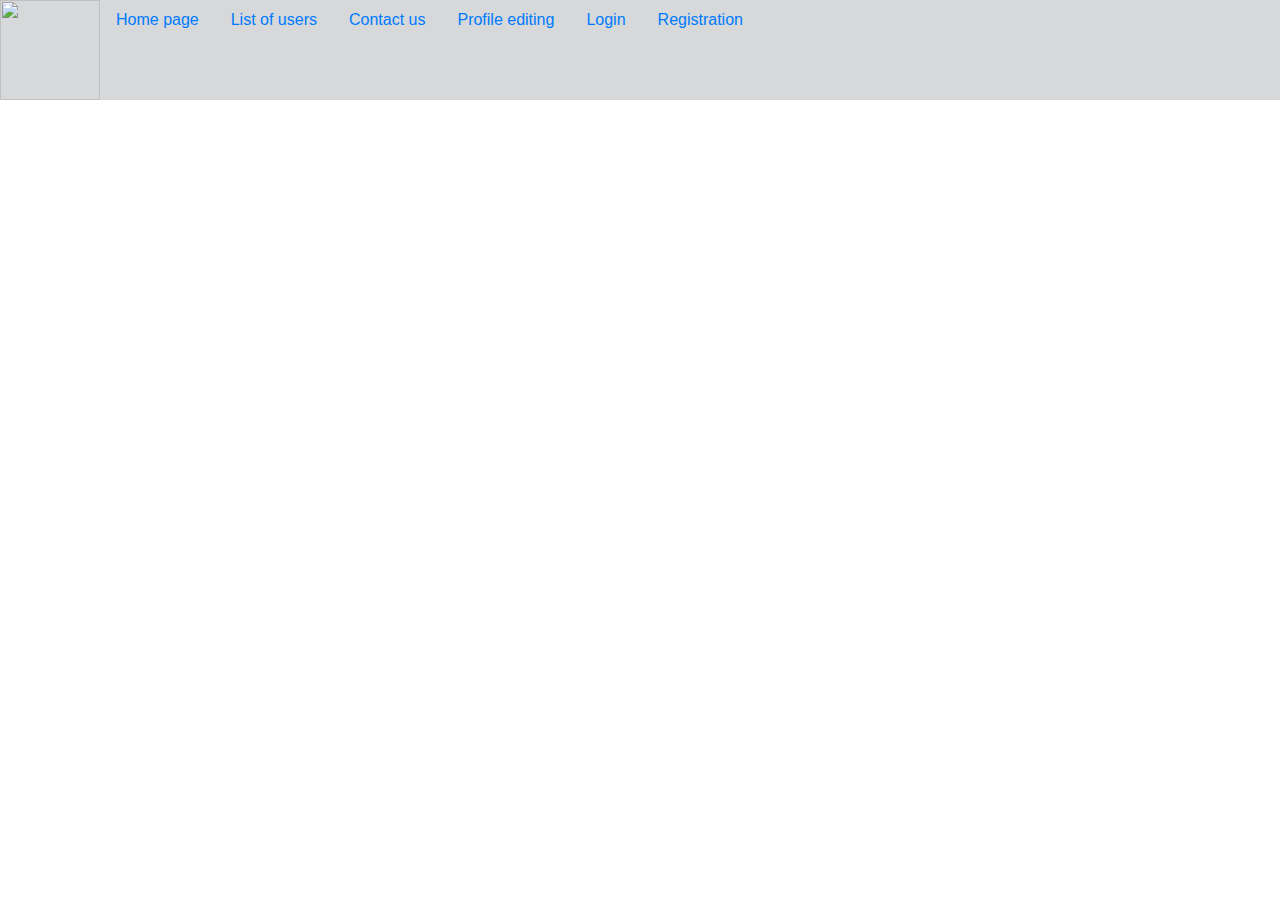
==== taskLibrary/index.html @ e166e696 "dynamic prototypes for the project Library" ====
<!DOCTYPE html>
<html lang="en">
<head>
    <meta charset="UTF-8">
    <meta name="viewport" content="width=device-width, initial-scale=1, shrink-to-fit=no">
    <link rel="stylesheet" href="css/bootstrap.min.css">
    <link rel="stylesheet" href="css/main.css">
    
    <title>Home page</title>
</head>
<body>
    <header class="alert-dark" style="height: 100px">
        <div style="height: 150px; position: relative; float: left">
            <img src="img/Logo.png" width="100px" height="100px">
        </div>
        <div>
            <ul class="nav">
                <li class="nav-item">
                    <a class="nav-link active" href="index.html">Home page</a>
                </li>
                <li class="nav-item">
                    <a class="nav-link" href="UserList.html">List of users</a>
                </li>
                <li class="nav-item">
                    <a class="nav-link" href="contacts.html">Contact us</a>
                </li>
                <li class="nav-item">
                    <a class="nav-link" href="UserEdit.html">Profile editing</a>
                </li>
                <li class="nav-item">
                    <a class="nav-link" href="Login.html">Login</a>
                </li>
                <li class="nav-item" style="float: left">
                    <a class="nav-link" href="Registration.html">Registration</a>
                </li>
            </ul>
        </div>
    </header>

    <script src="https://code.jquery.com/jquery-3.3.1.slim.min.js" integrity="sha384-q8i/X+965DzO0rT7abK41JStQIAqVgRVzpbzo5smXKp4YfRvH+8abtTE1Pi6jizo" crossorigin="anonymous"></script>
    <script src="https://cdnjs.cloudflare.com/ajax/libs/popper.js/1.14.7/umd/popper.min.js" integrity="sha384-UO2eT0CpHqdSJQ6hJty5KVphtPhzWj9WO1clHTMGa3JDZwrnQq4sF86dIHNDz0W1" crossorigin="anonymous"></script>
    <script src="js/bootstrap.min.js"></script>
</body>
</html>
---- taskLibrary/css/main.css ----
header {
    height: 58px;
}
.logo-form {
    height: 58px; 
    position: relative; 
    float: left;
    padding: 2px;
    margin: 2px;
}
.reg-form {
    padding: 20px;
    margin: 50px;
}
table, th, td {
    border: 1px solid black;
    text-align: center;
}
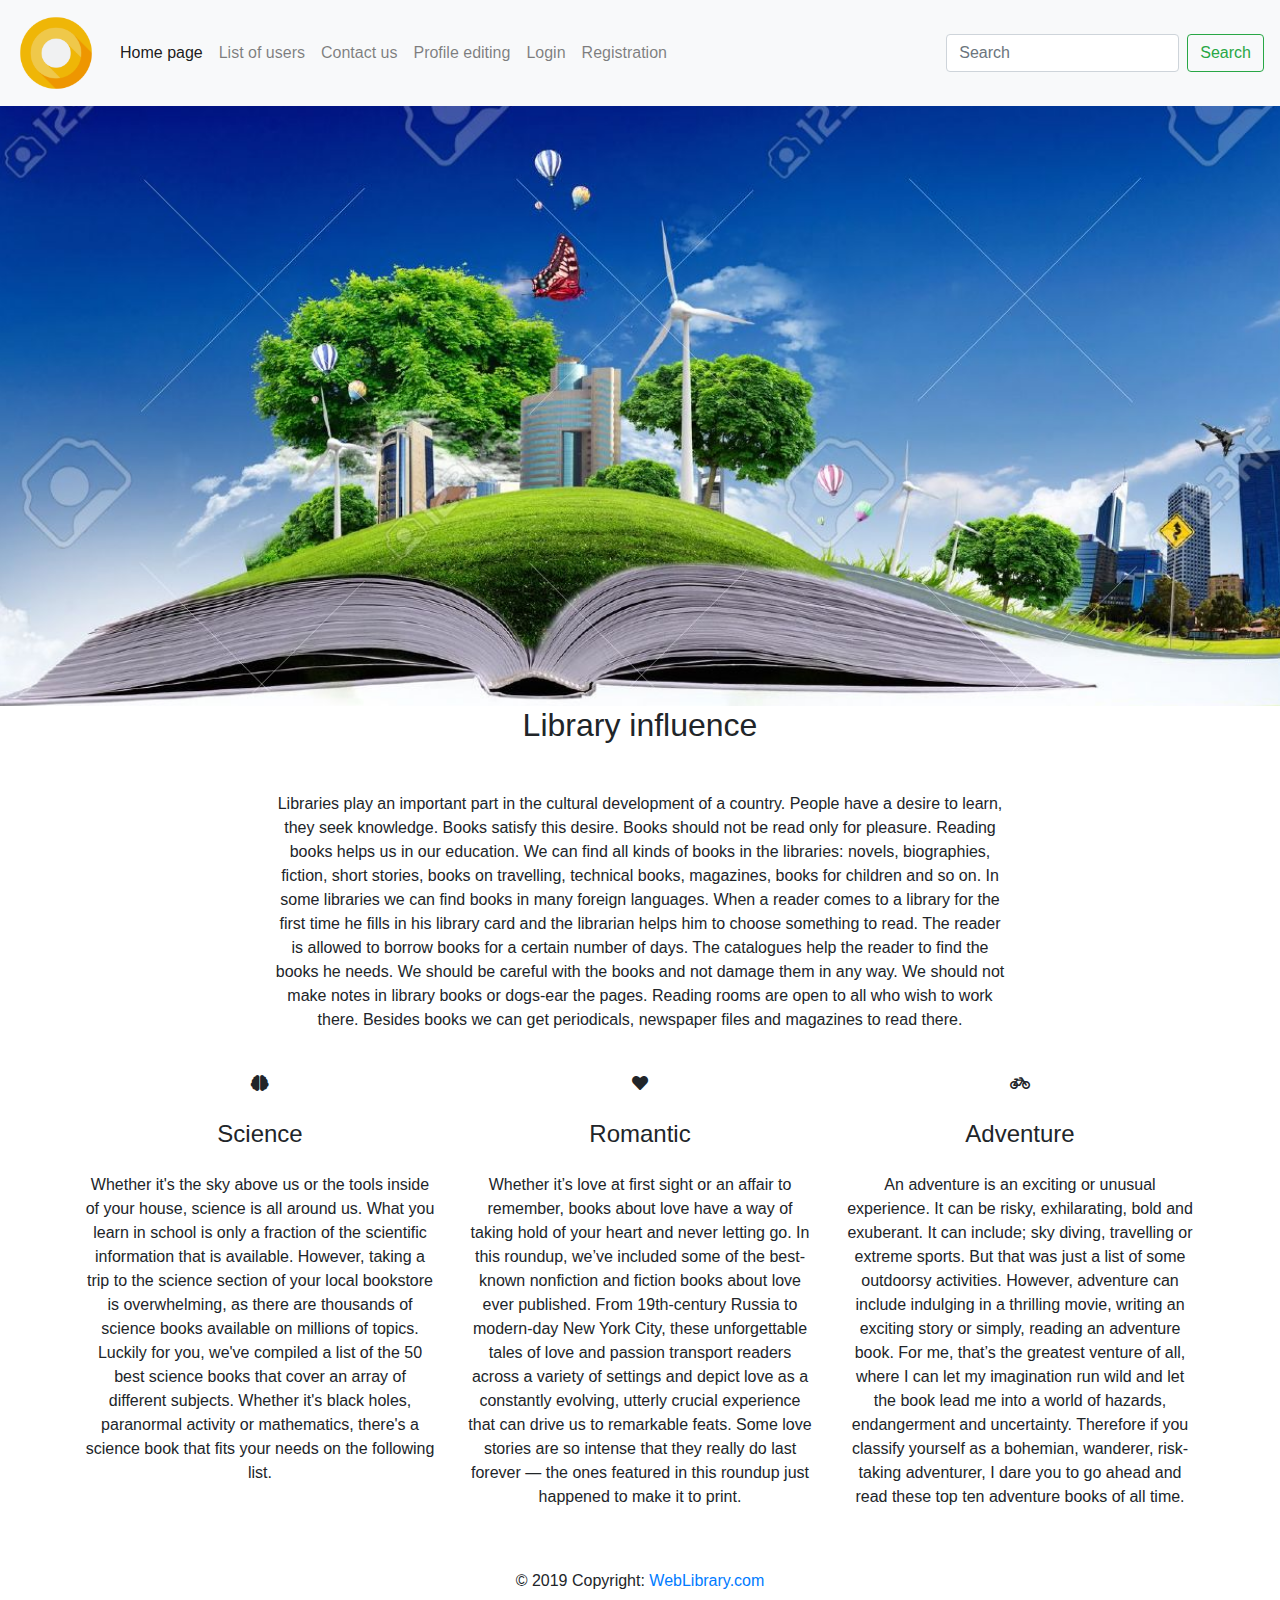
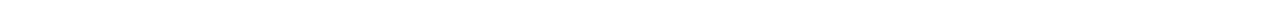
==== commit ffe509b9: "add wallpaper and google map at taskLibrary" ====
--- a/taskLibrary/index.html
+++ b/taskLibrary/index.html
@@ -3,39 +3,98 @@
 <head>
     <meta charset="UTF-8">
     <meta name="viewport" content="width=device-width, initial-scale=1, shrink-to-fit=no">
+    <link rel="stylesheet" href="https://use.fontawesome.com/releases/v5.8.2/css/all.css">
     <link rel="stylesheet" href="css/bootstrap.min.css">
     <link rel="stylesheet" href="css/main.css">
     
     <title>Home page</title>
 </head>
 <body>
-    <header class="alert-dark" style="height: 100px">
-        <div style="height: 150px; position: relative; float: left">
-            <img src="img/Logo.png" width="100px" height="100px">
+    <header>
+        <nav class="navbar navbar-expand-md navbar-light bg-light fixed-top">
+            <a class="navbar-brand" href="index.html">
+                <img src="img/logo.png" width="80" height="80" alt="">
+            </a>
+            <button class="navbar-toggler" type="button" data-toggle="collapse" data-target="#navbarSupportedContent" aria-controls="navbarSupportedContent" aria-expanded="false" aria-label="Toggle navigation">
+                <span class="navbar-toggler-icon"></span>
+            </button>
+            <div class="collapse navbar-collapse" id="navbarSupportedContent">
+                <ul class="navbar-nav mr-auto">
+                    <li class="nav-item active">
+                        <a class="nav-link" href="index.html">Home page</a>
+                    </li>
+                    <li class="nav-item">
+                        <a class="nav-link" href="userList.html">List of users</a>
+                    </li>
+                    <li class="nav-item">
+                        <a class="nav-link" href="contacts.html">Contact us</a>
+                    </li>
+                    <li class="nav-item">
+                        <a class="nav-link" href="userEdit.html">Profile editing</a>
+                    </li>
+                    <li class="nav-item">
+                        <a class="nav-link" href="login.html">Login</a>
+                    </li>
+                    <li class="nav-item">
+                        <a class="nav-link" href="registration.html">Registration</a>
+                    </li>
+                </ul>
+                <form class="form-inline my-2 my-lg-0">
+                    <input class="form-control mr-sm-2" type="search" placeholder="Search" aria-label="Search">
+                    <button class="btn btn-outline-success my-2 my-sm-0" type="submit">Search</button>
+                </form>
+            </div>
+        </nav>
+    </header>
+    
+    <main class="mt-5">
+        <div id="intro" class="view">
         </div>
-        <div>
-            <ul class="nav">
-                <li class="nav-item">
-                    <a class="nav-link active" href="index.html">Home page</a>
-                </li>
-                <li class="nav-item">
-                    <a class="nav-link" href="UserList.html">List of users</a>
-                </li>
-                <li class="nav-item">
-                    <a class="nav-link" href="contacts.html">Contact us</a>
-                </li>
-                <li class="nav-item">
-                    <a class="nav-link" href="UserEdit.html">Profile editing</a>
-                </li>
-                <li class="nav-item">
-                    <a class="nav-link" href="Login.html">Login</a>
-                </li>
-                <li class="nav-item" style="float: left">
-                    <a class="nav-link" href="Registration.html">Registration</a>
-                </li>
-            </ul>
+        <div class="container">
+            <section id="best-features" class="text-center">
+              <h2 class="mb-5">Library influence</h2>
+              <div class="row d-flex justify-content-center mb-4">
+                  <div class="col-md-8">
+                      <p>
+                        Libraries play an important part in the cultural development of a country. People have a desire to learn, they seek knowledge. Books satisfy this desire.
+                        Books should not be read only for pleasure. Reading books helps us in our education. We can find all kinds of books in the libraries: novels, biographies, fiction, short stories, books on travelling, technical books, magazines, books for children and so on. In some libraries we can find books in many foreign languages.
+                        When a reader comes to a library for the first time he fills in his library card and the librarian helps him to choose something to read. The reader is allowed to borrow books for a certain number of days. The catalogues help the reader to find the books he needs. We should be careful with the books and not damage them in any way. We should not make notes in library books or dogs-ear the pages. Reading rooms are open to all who wish to work there. Besides books we can get periodicals, newspaper files and magazines to read there.
+                      </p>
+                  </div>
+              </div>
+              <div class="row">
+                  <div class="col-md-4 mb-1">
+                      <i class="fas fa-brain"></i>
+                      <h4 class="my-4">Science</h4>
+                      <p>
+                        Whether it's the sky above us or the tools inside of your house, science is all around us. What you learn in school is only a fraction of the scientific information that is available. However, taking a trip to the science section of your local bookstore is overwhelming, as there are thousands of science books available on millions of topics. 
+                        Luckily for you, we've compiled a list of the 50 best science books that cover an array of different subjects. Whether it's black holes, paranormal activity or mathematics, there's a science book that fits your needs on the following list.
+                      </p>
+                  </div>
+                  <div class="col-md-4 mb-1">
+                      <i class="fas fa-heart"></i>
+                      <h4 class="my-4">Romantic</h4>
+                      <p>
+                        Whether it’s love at first sight or an affair to remember, books about love have a way of taking hold of your heart and never letting go. In this roundup, we’ve included some of the best-known nonfiction and fiction books about love ever published. From 19th-century Russia to modern-day New York City, these unforgettable tales of love and passion transport readers across a variety of settings and depict love as a constantly evolving, utterly crucial experience that can drive us to remarkable feats. Some love stories are so intense that they really do last forever — the ones featured in this roundup just happened to make it to print. 
+                      </p>
+                  </div>
+                  <div class="col-md-4 mb-1">
+                      <i class="fas fa-bicycle"></i>
+                      <h4 class="my-4">Adventure</h4>
+                      <p>
+                        An adventure is an exciting or unusual experience. It can be risky, exhilarating, bold and exuberant. It can include; sky diving, travelling or extreme sports. But that was just a list of some outdoorsy activities. However, adventure can include indulging in a thrilling movie, writing an exciting story or simply, reading an adventure book. For me, that’s the greatest venture of all, where I can let my imagination run wild and let the book lead me into a world of hazards, endangerment and uncertainty. Therefore if you classify yourself as a bohemian, wanderer, risk-taking adventurer, I dare you to go ahead and read these top ten adventure books of all time.
+                      </p>
+                  </div>
+              </div>
+            </section>
         </div>
-    </header>
+    </main>
+    
+    <footer class="page-footer font-small blue pt-4">
+    <div class="footer-copyright text-center py-3">© 2019 Copyright:
+      <a href="#"> WebLibrary.com</a>
+    </div>
+    </footer>
 
     <script src="https://code.jquery.com/jquery-3.3.1.slim.min.js" integrity="sha384-q8i/X+965DzO0rT7abK41JStQIAqVgRVzpbzo5smXKp4YfRvH+8abtTE1Pi6jizo" crossorigin="anonymous"></script>
     <script src="https://cdnjs.cloudflare.com/ajax/libs/popper.js/1.14.7/umd/popper.min.js" integrity="sha384-UO2eT0CpHqdSJQ6hJty5KVphtPhzWj9WO1clHTMGa3JDZwrnQq4sF86dIHNDz0W1" crossorigin="anonymous"></script>
--- a/taskLibrary/css/main.css
+++ b/taskLibrary/css/main.css
@@ -15,4 +15,13 @@
 table, th, td {
     border: 1px solid black;
     text-align: center;
+}
+
+#intro {
+    background-image:url(../img/wallpaper.jpg);
+    background-repeat: no-repeat;
+    background-position: center;
+    background-attachment:fixed;
+    background-size: cover;
+    height:600px;
 }